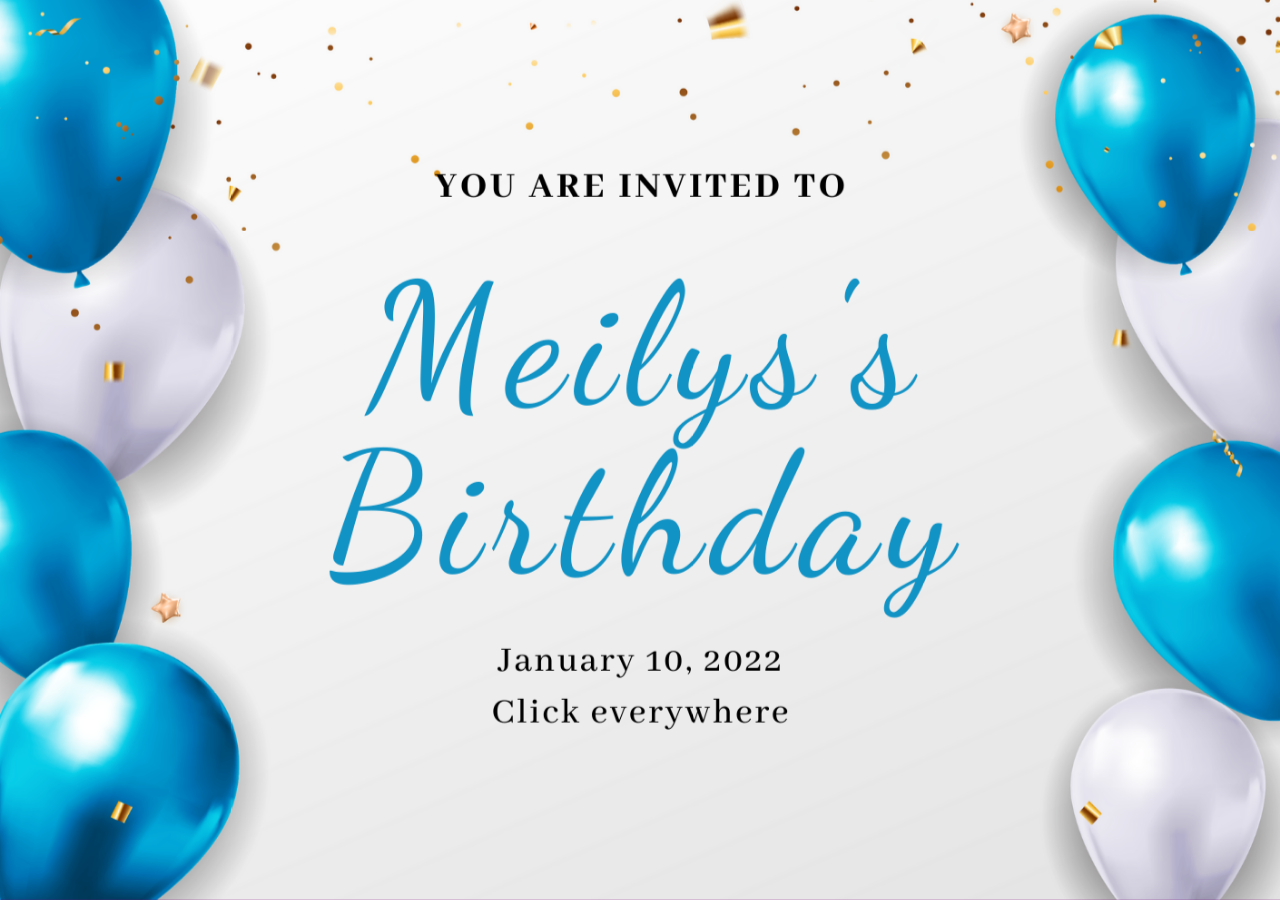
==== index2.html @ 5352dfa9 "first commit" ====
<!DOCTYPE html>
<html lang="en">

<head>
    <meta charset="UTF-8">
    <meta name="viewport" content="width=device-width, initial-scale=1, shrink-to-fit=no">
    <meta http-equiv="X-UA-Compatible" content="ie=edge">
    <title>Happy Birthday</title>
    <link rel="icon" href="android-chrome-192x192.png">
    <link rel="shortcut icon" href="apple-touch-icon.png">
    <script src="https://code.jquery.com/jquery-3.4.1.slim.min.js" integrity="sha384-J6qa4849blE2+poT4WnyKhv5vZF5SrPo0iEjwBvKU7imGFAV0wwj1yYfoRSJoZ+n" crossorigin="anonymous"></script>
    <script src="https://cdn.jsdelivr.net/npm/popper.js@1.16.0/dist/umd/popper.min.js" integrity="sha384-Q6E9RHvbIyZFJoft+2mJbHaEWldlvI9IOYy5n3zV9zzTtmI3UksdQRVvoxMfooAo" crossorigin="anonymous"></script>
    <script src="https://stackpath.bootstrapcdn.com/bootstrap/4.4.1/js/bootstrap.min.js" integrity="sha384-wfSDF2E50Y2D1uUdj0O3uMBJnjuUD4Ih7YwaYd1iqfktj0Uod8GCExl3Og8ifwB6" crossorigin="anonymous"></script>
    <script src="https://ajax.googleapis.com/ajax/libs/jquery/3.4.1/jquery.min.js"></script>
    <link rel="stylesheet" href="https://cdnjs.cloudflare.com/ajax/libs/font-awesome/4.7.0/css/font-awesome.min.css">
    <link href="https://fonts.googleapis.com/css?family=Wendy+One" rel="stylesheet" type="text/css">
    <link rel="stylesheet" href="https://stackpath.bootstrapcdn.com/bootstrap/4.4.1/css/bootstrap.min.css" integrity="sha384-Vkoo8x4CGsO3+Hhxv8T/Q5PaXtkKtu6ug5TOeNV6gBiFeWPGFN9MuhOf23Q9Ifjh" crossorigin="anonymous">
    <link rel="stylesheet" href="style.css">
    <link rel="stylesheet" href="mstyle.css">
    <link href="https://fonts.googleapis.com/css?family=Great+Vibes&display=swap" rel="stylesheet">

</head>

<body>

    <div class="container-fluid container-bg">

        <audio class="song" controls loop>
            <source src="music.mp3">
           Your browser isn't invited for super fun audio time.
        </audio>

        <div id="overlay" onclick="off()">
        </div>

        <ul class="lightrope">
            <li></li>
            <li></li>
            <li></li>
            <li></li>
            <li></li>
            <li></li>
            <li></li>
            <li></li>
            <li></li>
            <li></li>
            <li></li>
            <li></li>
            <li></li>
            <li></li>
            <li></li>
            <li></li>
            <li></li>
            <li></li>
            <li></li>
            <li></li>
            <li></li>
            <li></li>
            <li></li>
            <li></li>
            <li></li>
            <li></li>
            <li></li>
            <li></li>
            <li></li>
            <li></li>
            <li></li>
            <li></li>
            <li></li>
            <li></li>
            <li></li>
            <li></li>
        </ul>
        <div class="fly">
            <img src="balloon-frame.png" id="balloon-frame" class="balloon-frame">
        </div>
        <img src="./RkcKGLgTj.png" id="balloons1" class="balloons">
        <img src="./RkcKGLgTj.png" id="balloons2" class="balloons">

        <div id="b1" class="balloon">
            <h3>H</h3>
        </div>
        <div id="b2" class="balloon">
            <h3>P</h3>
        </div>
        <div id="b3" class="balloon">
            <h3>B</h3>
	</div>
        <div id="b4" class="balloon">
            <h3>D</h3>
        </div>

        <br><br><br><br><br><br><br>

        <div id="card">
            <div id="card-inside">
                <div class="wrap">

                    <div class="text">
                        <h1 id="write"></h1>
                        <p id="text1">Meilys</p>
                        <p id="text2">You are Great!</p>
                        <p id="text3">A Soft-Hearted Person...</p>
                        <p id="text4">So Caring...</p>
                        <p id="text5">Intelligent...</p>
                        <p id="text6">Friendly...</p>
                        <p id="text7">Helpful...</p>
                        <p id="text8" style="font-style: normal;">Again...&#128522;</p>
                        <p id="text9">Happy Birthday!
                            <br>
                            <img src="./cake.jpg" alt="Birthday Cake">
                        </p>
                        <p id="main-text">Dear Meilys,<br>Ngày hôm nay là một ngày đặc biệt ngày bạn tròn 20 tuổi. Không biết chúc gì hơn chúc bạn luôn vui vẻ khỏe mạnh đạt được những mục đích, mục tiêu được đề ra. Nói chung là chúc tất cả những gì tốt đẹp nhất 😘😘.</p>
                    </div>
                    <p class="sign">Tự Nhân</p>
                    <button id="close"><i class="fa fa-sign-out" style="font-size:30px"></i></button>

                </div>
            </div>

            <div id="card-front">
                <div class="wrap">
                    <h2 class="text-monospace">Happy Birthday Meilys!</h2>

                    <div class="picture"></div>
                    <p>Jan-10-2022</p>
                </div>
                <button id="open"><i class="fa fa-sign-in" style="font-size:30px"></i></button>
            </div>
        </div>
        <br>
    </div>




    <script>
        // $(window).load(function() {
        //     $('.container-bg').fadeIn('fast');
        // });

        function off() {
            var audio = $('.song')[0];
            audio.play();
            $(".lightrope").fadeIn("fast");
            $("#card").fadeIn("fast");
            $("#overlay").fadeOut("slow");
            $("#main-text").fadeOut("fast");
            $(".sign").fadeOut("fast");
            $("#text1").fadeOut("fast");
            $("#text2").fadeOut("fast");
            $("#text3").fadeOut("fast");
            $("#text4").fadeOut("fast");
            $("#text5").fadeOut("fast");
            $("#text6").fadeOut("fast");
            $("#text7").fadeOut("fast");
            $("#text8").fadeOut("fast");
            $("#text9").fadeOut("fast");

            // $(".sign").fadeOut("fast");
            $('.balloon-frame').animate({
                top: -500
            }, 10000);

            $('.balloons').delay(5000).animate({
                top: -500
            }, 10000);

            var px = 1000;
            width = $(window).width();
            if (width <= 560)
                px = 300;


            function loopOne() {
                var randleft = px * Math.random();
                var randtop = 500 * Math.random();
                $('#b1').animate({
                    left: randleft,
                    bottom: randtop
                }, 10000, function() {
                    loopOne();
                });
            }

            function loopTwo() {
                var randleft = px * Math.random();
                var randtop = 500 * Math.random();
                $('#b2').animate({
                    left: randleft,
                    bottom: randtop
                }, 10000, function() {
                    loopTwo();
                });
            }

            function loopThree() {
                var randleft = px * Math.random();
                var randtop = 500 * Math.random();
                $('#b3').animate({
                    left: randleft,
                    bottom: randtop
                }, 10000, function() {
                    loopThree();
                });
            }

            function loopFour() {
                var randleft = px * Math.random();
                var randtop = 500 * Math.random();
                $('#b4').animate({
                    left: randleft,
                    bottom: randtop
                }, 10000, function() {
                    loopFour();
                });
            }

            function loopFive() {
                var randleft = px * Math.random();
                var randtop = 500 * Math.random();
                $('#b5').animate({
                    left: randleft,
                    bottom: randtop
                }, 10000, function() {
                    loopFive();
                });
            }

            $('#b1,#b4').addClass('rotate-style-1');
            $('#b2,#b3').addClass('rotate-style-2');
            loopOne();
            loopTwo();
            loopThree();
            loopFour();
        }


        function disappear() {
            setTimeout(function() {
                $("#close").fadeOut(10);
                $("#card-front").fadeOut("slow");
            }, 1000);

            vw = $(window).width();

            $('#b1,#b2,#b3,#b4').stop();
            $('#b1').attr('id', 'b11');
            $('#b2').attr('id', 'b22');
            $('#b3').attr('id', 'b33');
            $('#b4').attr('id', 'b44');

            $('#b11,#b44').addClass('balloons-rotate-behaviour-one');
            $('#b33,#b22').addClass('balloons-rotate-behaviour-two');

            function pc() {
                $('#b11').animate({
                    top: 52,
                    left: 31 + "%"
                }, 500);
                $('#b22').animate({
                    top: 52,
                    left: 39 + "%"
                }, 500);
                $('#b33').animate({
                    top: 52,
                    left: 48 + "%"
                }, 500);
                $('#b44').animate({
                    top: 52,
                    left: 56 + "%"
                }, 500);
            }

            function mobile() {
                $('#b11').animate({
                    top: 70,
                    left: 6 + "%"
                }, 500);
                $('#b22').animate({
                    top: 70,
                    left: 29 + "%"
                }, 500);
                $('#b33').animate({
                    top: 70,
                    left: 52 + "%"
                }, 500);
                $('#b44').animate({
                    top: 70,
                    left: 75 + "%"
                }, 500);
            }
            if (vw <= 500)
                mobile();
            else
                pc();
        }

        function appear() {
            $("#card-front").fadeIn("fast");
        }

        function type() {

            function fadetext() {
                $("#main-text").fadeOut("fast");
                $("#close").fadeOut("fast");
                $(".sign").fadeOut("fast");
                $("#write").fadeOut(1000, function() {
                    $("#text1").fadeIn(1500, function() {
                        $("#text1").fadeOut(1500, function() {
                            $("#text2").fadeIn(1500, function() {
                                $("#text2").fadeOut(1500, function() {
                                    $("#text3").fadeIn(1500, function() {
                                        $("#text3").fadeOut(1500, function() {
                                            $("#text4").fadeIn(1500, function() {
                                                $("#text4").fadeOut(1500, function() {
                                                    $("#text5").fadeIn(1500, function() {
                                                        $("#text5").fadeOut(1500, function() {
                                                            $("#text6").fadeIn(1500, function() {
                                                                $("#text6").fadeOut(1500, function() {
                                                                    $("#text7").fadeIn(1500, function() {
                                                                        $("#text7").fadeOut(1500, function() {
                                                                            $("#text8").fadeIn(1500, function() {
                                                                                $("#text8").fadeOut(2000, function() {
                                                                                    $("#text9").fadeIn(2000, function() {
                                                                                        $("#text9").fadeOut(2000, function() {
                                                                                            $("#main-text").fadeIn(1500);
                                                                                            $(".sign").fadeIn(1500);
                                                                                            $("#close").fadeIn(1500);
                                                                                        });
                                                                                    });
                                                                                });
                                                                            });
                                                                        });
                                                                    });
                                                                });
                                                            });
                                                        });
                                                    });
                                                });
                                            });
                                        });
                                    });
                                });
                            });
                        });
                    });
                });


            }
            var i = 0;

            var dataText = ["Dear Meilys,",
                "Today is a special day,", "It's your 20th birthday.", "I can't do evrything for you except this website.", "I wish you will have good days.", "May the hope of your mind be fulfilled."
            ];
            // $('h1').start();

            function typeWriter(text, i, fnCallback) {

                if (i < (text.length)) {
                    document.querySelector("h1").innerHTML = text.substring(0, i + 1) + '<span aria-hidden="true"></span>';
                    setTimeout(function() {
                        typeWriter(text, i + 1, fnCallback)
                    }, 110);
                } else if (typeof fnCallback == 'function') {
                    setTimeout(fnCallback, 700);
                }
            }

            function StartTextAnimation(i) {
                if (i == dataText.length)
                    return fadetext();

                if (typeof dataText[i] == 'undefined') {
                    setTimeout(function() {
                        StartTextAnimation(0);
                    }, 20000);
                }
                if (i < dataText[i].length) {
                    typeWriter(dataText[i], 0, function() {
                        StartTextAnimation(i + 1);

                    });
                }
            }
            StartTextAnimation(0);
        }

        (function() {
            function $(id) {
                return document.getElementById(id);
            }

            var card = $('card'),
                openB = $('open'),
                closeB = $('close'),
                timer = null;
            console.log('wat', card);
            openB.addEventListener('click', function() {

                card.setAttribute('class', 'open-half');
                if (timer) clearTimeout(timer);
                timer = setTimeout(function() {
                    card.setAttribute('class', 'open-fully');
                    timer = null;
                }, 1000);

                disappear();
                // type();

                setTimeout(function() {
                    type();
                }, 1000);
            });

            closeB.addEventListener('click', function() {
                card.setAttribute('class', 'close-half');
                if (timer) clearTimerout(timer);
                timer = setTimeout(function() {
                    card.setAttribute('class', '');
                    timer = null;
                }, 1000);
                appear();
            });

        }());
    </script>


<body>
	<ul>
		<li>	<a href="index3.html" id="mylove" target="_self">Last gift</a> </li>
	<ul>
</body>

</html>
---- style.css ----
* {
    margin: 0;
    padding: 0;
}

html,
body {
    height: 100%;
    background-color: #000000;
    background-image: linear-gradient(0deg, #860082 0%, #414141 74%);
}

.container-bg {
    position: relative;
    /* background-color: #000000; */
    /* background-image: linear-gradient(0deg, #860082 0%, #414141 74%); */
}

audio {
    display: none;
}

#overlay {
    background-image: url("reveal.png");
    background-position: center center;
    background-repeat: no-repeat;
    background-size: cover;
    background-attachment: fixed;
}

#overlay {
    position: fixed;
    display: block;
    width: 100%;
    height: 100%;
    top: 0;
    left: 0;
    right: 0;
    bottom: 0;
    z-index: 999999999;
    cursor: pointer;
}

.fly {
    width: 100%;
    padding: 0;
}

.fly img {
    width: 100%;
    left: -5px;
    /* margin: 0 auto; */
}

#balloon-frame,
#balloons1 {
    opacity: 0.5;
    z-index: 9999999;
    position: fixed;
    top: 100%;
}

.balloons {
    width: 200px;
    height: auto;
}

#balloons1 {
    left: 0;
    opacity: 0.7;
}

#balloons2 {
    opacity: 0.7;
    z-index: 999999;
    position: fixed;
    top: 100%;
    right: 0;
}

.balloon {
    width: 100px;
    height: 120px;
    opacity: 0.7;
    z-index: 999999;
    position: fixed;
    /* top: 100%; */
    background-size: 100px 120px;
    background-repeat: no-repeat;
}

.balloon h3 {
    text-align: center;
    vertical-align: middle;
    color: black;
    font-family: Cambria, Cochin, Georgia, Times, 'Times New Roman', serif;
    top: 50%;
    left: 50%;
    position: absolute;
    transform: translate(-50%, -50%);
}

#b1,
#b11 {
    background-image: url(./b1.png);
}

#b2,
#b22 {
    background-image: url(b2.png);
}

#b3,
#b33 {
    background-image: url(b3.png);
}

#b4,
#b44 {
    background-image: url(b4.png);
}

* {
    box-sizing: border-box;
    -moz-box-sizing: border-box;
    -webkit-box-sizing: border-box;
}

#card-front {
    color: rgb(255, 255, 255);
}

#card-inside {
    --borderWidth: 4px;
    background: #1D1F20;
    position: relative;
    border-radius: var(--borderWidth);
}

#card-inside:after {
    content: '';
    position: absolute;
    top: calc(-1 * var(--borderWidth));
    left: calc(-1 * var(--borderWidth));
    height: calc(100% + var(--borderWidth) * 2);
    width: calc(100% + var(--borderWidth) * 2);
    background: linear-gradient(60deg, #f79533, #f37055, #ef4e7b, #a166ab, #5073b8, #1098ad, #07b39b, #6fba82);
    border-radius: calc(2 * var(--borderWidth));
    z-index: -1;
    animation: animatedgradient 3s ease alternate infinite;
    background-size: 300% 300%;
}

#main-text {
    padding: 2px;
    text-align: justify;
    margin-top: 5px;
    font-size: 18px;
    display: none;
}

.text p {
    text-align: center;
    margin-top: 15px;
}

.text h1 {
    color: black;
    font-size: 30px;
    margin-top: 30%;
    text-align: center;
    font-family: 'Gill Sans', 'Gill Sans MT', Calibri, 'Trebuchet MS', sans-serif
}

.text p img {
    width: 60%;
    max-height: 180px;
}

#text1,
#text2,
#text3,
#text4,
#text5,
#text6,
#text7,
#text8,
#text9 {
    text-align: center;
    color: #ef4e7b;
    font-family: 'Times New Roman', Times, serif;
    font-size: 40px;
    display: none;
    margin-top: 60px;
}

#text9 {
    margin-top: 40px;
}

@keyframes animatedgradient {
    0% {
        background-position: 0% 50%;
    }
    50% {
        background-position: 100% 50%;
    }
    100% {
        background-position: 0% 50%;
    }
}

@-webkit-keyframes animatedgradient {
    0% {
        background-position: 0% 50%;
    }
    50% {
        background-position: 100% 50%;
    }
    100% {
        background-position: 0% 50%;
    }
}

#card,
#card-front,
#card-inside {
    height: 380px;
}

.wrap {
    padding: 24px 30px;
    height: 100%;
    align-content: center;
}

.wrap p {
    text-align: center;
    margin-top: 10px;
    bottom: 0;
    font-family: Cambria, Cochin, Georgia, Times, 'Times New Roman', serif;
}

.picture {
    width: 70%;
    border-radius: 10px;
    background-image: url(./mm.jpg);
    height: 50%;
    margin: 0 auto;
    margin-top: 5px;
    background-position: center center;
    background-repeat: no-repeat;
    background-size: cover;
}

#card-front,
#card-inside {
    width: 40%;
    -webkit-box-shadow: 2px 2px 30px rgba(0, 0, 0, .25), 0 0 1px rgba(0, 0, 0, .5);
    -moz-box-shadow: 2px 2px 30px rgba(0, 0, 0, .25), 0 0 1px rgba(0, 0, 0, .5);
    box-shadow: 2px 2px 30px rgba(0, 0, 0, .25), 0 0 1px rgba(0, 0, 0, .5);
    position: absolute;
    left: 26%;
}

#card-inside .wrap {
    background: white;
    -webkit-box-shadow: inset 2px 0 1px rgba(0, 0, 0, .05);
    -moz-box-shadow: inset 2px 0 1px rgba(0, 0, 0, .05);
    box-shadow: inset 2px 0 1px rgba(0, 0, 0, .05);
}

#card {
    max-width: 900px;
    margin: 0 auto;
    transform-style: preserve-3d;
    -moz-transform-style: preserve-3d;
    -webkit-transform-style: preserve-3d;
    perspective: 5000px;
    -moz-perspective: 5000px;
    -webkit-perspective: 5000px;
    position: relative;
}

#card h2 {
    text-align: center;
    vertical-align: middle;
    margin-top: 5px;
    font-family: 'Nobile', sans-serif;
    font-style: italic;
    font-size: 40px;
    text-shadow: 4px 4px 0px rgba(0, 0, 0, .15), 1px 1px 0 rgba(255, 200, 200, 255), 2px 2px 0 rgba(255, 150, 150, 255), 3px 3px 0 rgba(255, 125, 125, 255);
    color: #FFF;
    user-select: none;
    margin: auto 0;
    -webkit-animation: glow 1s ease-in-out infinite alternate;
    -moz-animation: glow 1s ease-in-out infinite alternate;
    animation: glow 1s ease-in-out infinite alternate;
}

@keyframes glow {
    from {
        text-shadow: 0 0 10px #fff, 0 0 20px #fff, 0 0 30px #e60073, 0 0 40px #e60073, 0 0 50px #e60073, 0 0 60px #e60073, 0 0 70px #e60073;
    }
    to {
        text-shadow: 0 0 20px #fff, 0 0 30px #ff4da6, 0 0 40px #ff4da6, 0 0 50px #ff4da6, 0 0 60px #ff4da6, 0 0 70px #ff4da6, 0 0 80px #ff4da6;
    }
}

@-webkit-keyframes glow {
    from {
        text-shadow: 0 0 10px #fff, 0 0 20px #fff, 0 0 30px #e60073, 0 0 40px #e60073, 0 0 50px #e60073, 0 0 60px #e60073, 0 0 70px #e60073;
    }
    to {
        text-shadow: 0 0 20px #fff, 0 0 30px #ff4da6, 0 0 40px #ff4da6, 0 0 50px #ff4da6, 0 0 60px #ff4da6, 0 0 70px #ff4da6, 0 0 80px #ff4da6;
    }
}

#card-inside {
    font-size: 17.6px;
    line-height: 1.4;
    font-family: 'Nobile';
    color: #331717;
    font-style: italic;
}

p.sign {
    margin-top: 50px;
    text-align: center;
    font-family: 'Great Vibes', cursive;
    font-size: 30px;
    color: #0a5c84;
    display: none;
}

#card-front {
    background-color: #7f5a83;
    background-image: linear-gradient(315deg, #7f5a83 0%, #0d324d 74%);
    background-image: linear-gradient(315deg, #7f5a83 0%, #0d324d 74%);
    background-image: linear-gradient(315deg, #7f5a83 0%, #0d324d 74%);
    transform-origin: left;
    -moz-transform-origin: left;
    -webkit-transform-origin: left;
    transition: transform 1s linear;
    -moz-transition: -moz-transform 1s linear;
    -webkit-transition: -webkit-transform 1s linear;
    position: relative;
}

#card-front .wrap {
    transition: background 1s linear;
    -moz-transition: background 1s linear;
    -webkit-transition: background 1s linear;
}

#card-front button,
#card-inside button {
    position: absolute;
    bottom: 1em;
    right: 0;
    border-radius: 5px;
    background: rgb(230, 15, 15);
    color: #FFF;
    font-family: 'Nobile', sans-serif;
    font-style: italic;
    font-weight: bold;
    font-size: 20px;
    padding: .5em;
    border: none;
    cursor: pointer;
    box-shadow: 2px 2px 3px rgba(0, 0, 0, .25), 0 0 1px rgba(0, 0, 0, .4);
    -moz-box-shadow: 2px 2px 3px rgba(0, 0, 0, .25), 0 0 1px rgba(0, 0, 0, .4);
    -webkit-box-shadow: 2px 2px 3px rgba(0, 0, 0, .25), 0 0 1px rgba(0, 0, 0, .4);
}

#card-front button:hover,
#card-inside button:hover,
#card-front button:focus,
#card-inside button:focus {
    background: rgb(214, 37, 37);
}

#close {
    display: none;
}

#card.open-fully #close,
#card-open-half #close {
    display: inline;
}

#card.open-fully #open {
    display: none;
}

#card.open-half #card-front,
#card.close-half #card-front {
    transform: rotateY(-90deg);
    -moz-transform: rotateY(-90deg);
    -webkit-transform: rotateY(-90deg);
}

#card.open-half #card-front .wrap {
    background-color: rgba(0, 0, 0, .5);
}

#card.open-fully #card-front,
#card.close-half #card-front {
    background: white;
}

#card.open-fully #card-front {
    transform: rotateY(-180deg);
    -moz-transform: rotateY(-180deg);
    -webkit-transform: rotateY(-180deg);
    /* display: none; */
    /* transition: display 5s ease-out; */
}

#card.open-fully #card-front .wrap {
    background-color: rgba(0, 0, 0, 0);
}

#card.open-fully #card-front .wrap *,
#card.close-half #card-front .wrap * {
    display: none;
}

.lightrope {
    width: 100%;
    text-align: center;
    white-space: nowrap;
    overflow: hidden;
    position: absolute;
    z-index: 1;
    margin: 0;
    left: -0.5px;
    padding: 0;
    pointer-events: none;
}

.lightrope li {
    position: relative;
    animation-fill-mode: both;
    animation-iteration-count: infinite;
    list-style: none;
    margin: 0;
    padding: 0;
    display: block;
    width: 12px;
    height: 28px;
    border-radius: 50%;
    margin: 20px;
    display: inline-block;
    background: #00f7a5;
    box-shadow: 0px 4.6666666667px 24px 3px #00f7a5;
    animation-name: flash-1;
    animation-duration: 2s;
}

.lightrope li:nth-child(2n+1) {
    background: cyan;
    box-shadow: 0px 4.6666666667px 24px 3px rgba(0, 255, 255, 0.5);
    animation-name: flash-2;
    animation-duration: 0.4s;
}

.lightrope li:nth-child(4n+2) {
    background: #f70094;
    box-shadow: 0px 4.6666666667px 24px 3px #f70094;
    animation-name: flash-3;
    animation-duration: 1.1s;
}

.lightrope li:nth-child(odd) {
    animation-duration: 1.8s;
}

.lightrope li:nth-child(3n+1) {
    animation-duration: 1.4s;
}

.lightrope li:before {
    content: "";
    position: absolute;
    background: #222;
    width: 10px;
    height: 9.3333333333px;
    border-radius: 3px;
    top: -4.6666666667px;
    left: 1px;
}

.lightrope li:after {
    content: "";
    top: -14px;
    left: 9px;
    position: absolute;
    width: 52px;
    height: 18.6666666667px;
    border-bottom: solid #222 2px;
    border-radius: 50%;
}

.lightrope li:last-child:after {
    content: none;
}

.lightrope li:first-child {
    margin-left: -40px;
}

@keyframes flash-1 {
    0%,
    100% {
        background: #00f7a5;
        box-shadow: 0px 4.6666666667px 24px 3px #00f7a5;
    }
    50% {
        background: rgba(0, 247, 165, 0.4);
        box-shadow: 0px 4.6666666667px 24px 3px rgba(0, 247, 165, 0.2);
    }
}

@keyframes flash-2 {
    0%,
    100% {
        background: cyan;
        box-shadow: 0px 4.6666666667px 24px 3px cyan;
    }
    50% {
        background: rgba(0, 255, 255, 0.4);
        box-shadow: 0px 4.6666666667px 24px 3px rgba(0, 255, 255, 0.2);
    }
}

@keyframes flash-3 {
    0%,
    100% {
        background: #f70094;
        box-shadow: 0px 4.6666666667px 24px 3px #f70094;
    }
    50% {
        background: rgba(247, 0, 148, 0.4);
        box-shadow: 0px 4.6666666667px 24px 3px rgba(247, 0, 148, 0.2);
    }
}

.lightrope,
#card {
    display: none;
}


/* not important */

#b1,
#b2,
#b3,
#b4,
#b4 {
    opacity: 0.6;
    bottom: -200px;
}

.rotate-style-1 {
    -webkit-animation: balloons_rotate_one linear 10s infinite;
    -webkit-transform: rotate(30deg);
    -moz-animation: balloons_rotate_one linear 10s infinite;
    -moz-transform: rotate(30deg);
    -o-animation: balloons_rotate_one linear 10s infinite;
    -o-transform: rotate(30deg);
    -ms-animation: balloons_rotate_one linear 10s infinite;
    -ms-transform: rotate(30deg);
    animation: balloons_rotate_one linear 5s infinite;
    transform: rotate(30deg);
}

@-webkit-keyframes balloons_rotate_one {
    0% {
        -webkit-transform: rotate(30deg);
    }
    50% {
        -webkit-transform: rotate(-30deg);
    }
    100% {
        -webkit-transform: rotate(30deg);
    }
}

@-moz-keyframes balloons_rotate_one {
    0% {
        -moz-transform: rotate(30deg);
    }
    50% {
        -moz-transform: rotate(-30deg);
    }
    100% {
        -moz-transform: rotate(30deg);
    }
}

@-o-keyframes balloons_rotate_one {
    0% {
        -o-transform: rotate(30deg);
    }
    50% {
        -o-transform: rotate(-30deg);
    }
    100% {
        -o-transform: rotate(30deg);
    }
}

@-ms-keyframes balloons_rotate_one {
    0% {
        -ms-transform: rotate(30deg);
    }
    50% {
        -ms-transform: rotate(-30deg);
    }
    100% {
        -ms-transform: rotate(30deg);
    }
}

@keyframes balloons_rotate_one {
    0% {
        transform: rotate(30deg);
    }
    50% {
        transform: rotate(-30deg);
    }
    100% {
        transform: rotate(30deg);
    }
}

.rotate-style-2 {
    -webkit-animation: balloons_rotate_two linear 10s infinite;
    -webkit-transform: rotate(-20deg);
    -moz-animation: balloons_rotate_two linear 10s infinite;
    -moz-transform: rotate(-20deg);
    -o-animation: balloons_rotate_two linear 10s infinite;
    -o-transform: rotate(-20deg);
    -ms-animation: balloons_rotate_two linear 10s infinite;
    -ms-transform: rotate(-20deg);
    animation: balloons_rotate_two linear 5s infinite;
    transform: rotate(-20deg);
}

@-webkit-keyframes balloons_rotate_two {
    0% {
        -webkit-transform: rotate(-20deg);
    }
    50% {
        -webkit-transform: rotate(20deg);
    }
    100% {
        -webkit-transform: rotate(-20deg);
    }
}

@-moz-keyframes balloons_rotate_two {
    0% {
        -moz-transform: rotate(-20deg);
    }
    50% {
        -moz-transform: rotate(20deg);
    }
    100% {
        -moz-transform: rotate(-20deg);
    }
}

@-o-keyframes balloons_rotate_two {
    0% {
        -o-transform: rotate(-20deg);
    }
    50% {
        -o-transform: rotate(20deg);
    }
    100% {
        -o-transform: rotate(-20deg);
    }
}

@-ms-keyframes balloons_rotate_two {
    0% {
        -ms-transform: rotate(-20deg);
    }
    50% {
        -ms-transform: rotate(20deg);
    }
    100% {
        -ms-transform: rotate(-20deg);
    }
}

@keyframes balloons_rotate_two {
    0% {
        transform: rotate(-20deg);
    }
    50% {
        transform: rotate(20deg);
    }
    100% {
        transform: rotate(-20deg);
    }
}

#open:hover {
    -webkit-animation: glowing 1s infinite;
    -moz-animation: glowing 1500ms infinite;
    -o-animation: glowing 1500ms infinite;
    animation: glowing 1s infinite;
}

@-webkit-keyframes glowing {
    0% {
        background-color: rgb(228, 17, 17);
        -webkit-box-shadow: 0 0 2px #B20000;
    }
    50% {
        background-color: #FF0000;
        -webkit-box-shadow: 0 0 20px #FF0000;
    }
    100% {
        background-color: rgb(221, 15, 15);
        -webkit-box-shadow: 0 0 2px #B20000;
    }
}

@-moz-keyframes glowing {
    0% {
        background-color: rgb(228, 17, 17);
        -webkit-box-shadow: 0 0 2px #B20000;
    }
    50% {
        background-color: #FF0000;
        -webkit-box-shadow: 0 0 20px #FF0000;
    }
    100% {
        background-color: rgb(221, 15, 15);
        -webkit-box-shadow: 0 0 2px #B20000;
    }
}

@-o-keyframes glowing {
    0% {
        background-color: rgb(228, 17, 17);
        -webkit-box-shadow: 0 0 2px #B20000;
    }
    50% {
        background-color: #FF0000;
        -webkit-box-shadow: 0 0 20px #FF0000;
    }
    100% {
        background-color: rgb(221, 15, 15);
        -webkit-box-shadow: 0 0 2px #B20000;
    }
}

@keyframes glowing {
    0% {
        background-color: rgb(228, 17, 17);
        -webkit-box-shadow: 0 0 2px #B20000;
    }
    50% {
        background-color: #FF0000;
        -webkit-box-shadow: 0 0 20px #FF0000;
    }
    100% {
        background-color: rgb(221, 15, 15);
        -webkit-box-shadow: 0 0 2px #B20000;
    }
}
---- mstyle.css ----
@media only screen and (min-width: 669px) and (max-width: 850px) {
    #main-text {
        margin-top: 8px;
        font-size: 16px;
    }
}

@media only screen and (max-width: 668px) {
    #card h2 {
        animation: none;
    }
    #overlay {
        background-image: url("revealm.png");
    }
    #card-front,
    #card-inside {
        width: 90%;
        left: 5%;
    }
    #card h2 {
        font-size: 40px;
        /* -webkit-text-fill-color: transparent; */
        color: #FF55B8;
        text-shadow: 0px 0px 0px;
        font-weight: 500;
        font-family: "Palatino Linotype", "Book Antiqua", Palatino, serif;
        /* text-decoration: none solid rgb(68, 68, 68); */
    }
    #card,
    #card-front,
    #card-inside {
        height: 350px;
        margin-bottom: 40%;
    }
    .wrap {
        padding: 8px 25px;
        height: 100%;
    }
    .wrap p {
        margin-top: 5px;
    }
    .balloons {
        width: 100px;
        height: auto;
    }
    .balloon {
        width: 60px;
        height: 80px;
        background-size: 60px 80px;
    }
    .balloon h3 {
        font-size: 20px;
    }
    #card-front button,
    #card-inside button {
        font-size: 18px;
    }
    p.sign {
        margin-top: 5px;
        font-size: 25px;
    }
    #main-text {
        margin-top: 8px;
        font-size: 16px;
    }
    #open:hover {
        animation: none;
    }
}

@media only screen and (max-width: 286px) {
    #main-text {
        font-size: 15px;
        margin-top: 2px;
    }
    .wrap {
        padding: 2px 5px;
        height: 100%;
    }
}
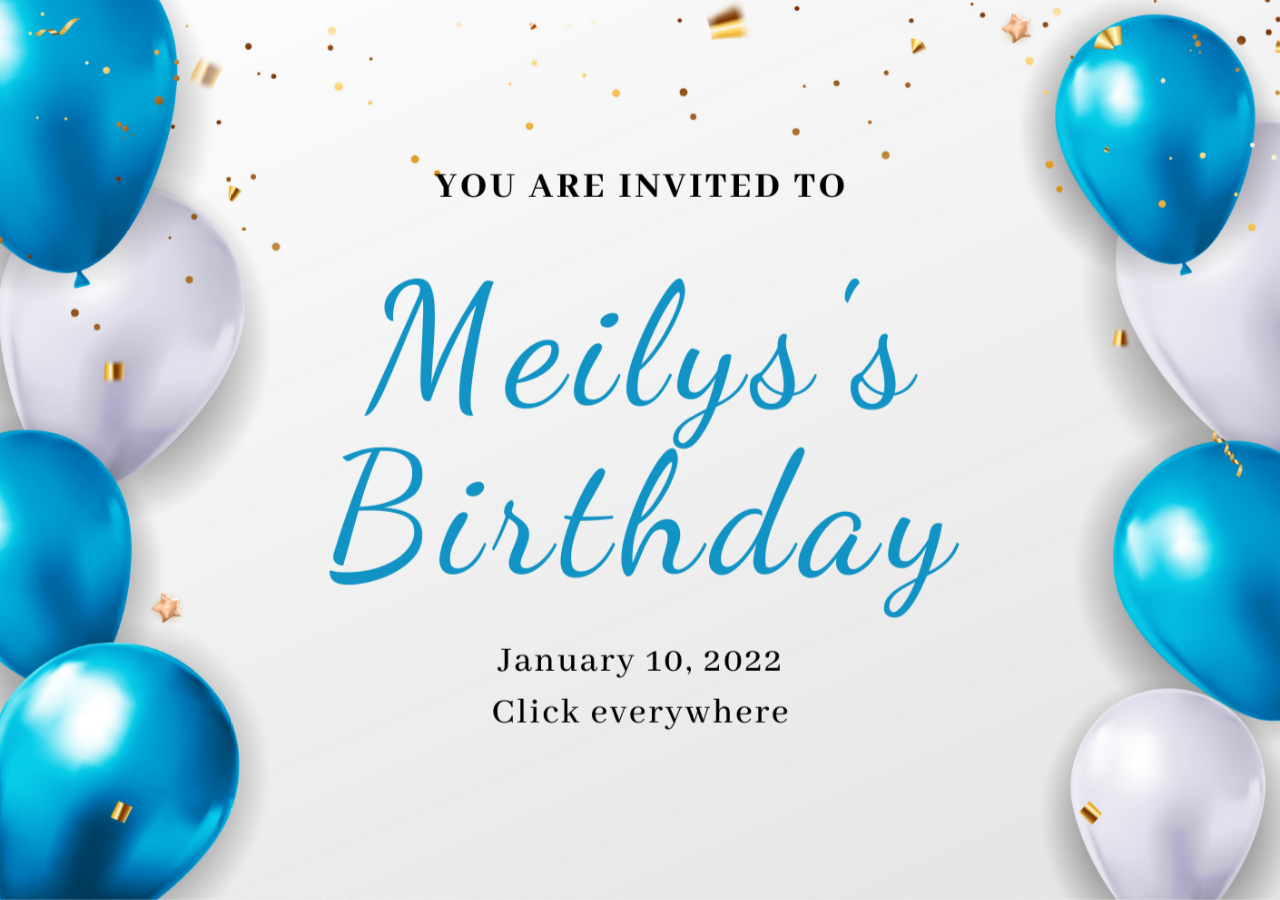
==== commit c0dfc4b0: "Update index2.html" ====
--- a/index2.html
+++ b/index2.html
@@ -22,7 +22,9 @@
 </head>
 
 <body>
-
+<a href="index3.html">
+<button type="button" class="gradient-button">Last Gift</button>
+</a
     <div class="container-fluid container-bg">
 
         <audio class="song" controls loop>
@@ -110,7 +112,7 @@
                             <br>
                             <img src="./cake.jpg" alt="Birthday Cake">
                         </p>
-                        <p id="main-text">Dear Meilys,<br>Ngày hôm nay là một ngày đặc biệt ngày bạn tròn 20 tuổi. Không biết chúc gì hơn chúc bạn luôn vui vẻ khỏe mạnh đạt được những mục đích, mục tiêu được đề ra. Nói chung là chúc tất cả những gì tốt đẹp nhất 😘😘.</p>
+                        <p id="main-text">Dear Meilys,<br>Ngày hôm nay là một ngày đặc biệt ngày bạn tròn 20 tuổi. Chúc bạn ngày càng đẹp gái, ngày càng đáng yêu. Không biết chúc gì hơn chúc bạn luôn vui vẻ khỏe mạnh đạt được những mục đích, mục tiêu được đề ra. Nói chung là chúc tất cả những gì tốt đẹp nhất 😘😘.</p>
                     </div>
                     <p class="sign">Tự Nhân</p>
                     <button id="close"><i class="fa fa-sign-out" style="font-size:30px"></i></button>
@@ -430,9 +432,7 @@
 
 
 <body>
-	<ul>
-		<li>	<a href="index3.html" id="mylove" target="_self">Last gift</a> </li>
-	<ul>
+
 </body>
 
 </html>
--- a/style.css
+++ b/style.css
@@ -5,6 +5,82 @@
 
 html,
 body {
+    
+  height: 100%;
+  margin: 0;
+}
+
+$borderWidth: 5px;
+
+@mixin buttonLayer {
+  content: "";
+  position: absolute;
+  top: -$borderWidth;
+  left: -$borderWidth;
+  width: 100%;
+ 	height: 100%;
+  margin: auto;
+	border: $borderWidth solid transparent;
+  opacity: 0;
+  pointer-events: none;
+ 	border-image-slice: 1;
+}
+
+.gradient-button {
+  position: absolute;
+  z-index: 1;
+  display: block;
+  top: calc(91.5% - 2.5rem - 5px);
+  left: calc(50% - 6rem - 5px);
+	height: 5rem;
+	width: 12rem;
+  margin: auto;
+	background: transparent linear-gradient(to top left, rgba(249,208,129,.2) 0%, rgba(227,2,62,.2) 40%, rgba(49,128,135,.2) 100%);
+	border: $borderWidth solid transparent;
+	border-image-source: linear-gradient(to top left, rgba(249,208,129,1) 0%, rgba(227,2,62,1) 40%, rgba(49,128,135,1) 100%);
+	border-image-slice: 1;
+  transition: transform .25s;
+  letter-spacing: .2rem;
+  font-family: 'Helvetica Neue', Helvetica, Arial, sans-serif;
+  font-size: 1.25rem;
+  font-weight: 300;
+  text-align: center;
+  text-decoration: none;
+  text-transform: uppercase;
+  color: #333;
+  
+    &::after {
+    @include buttonLayer;
+    z-index: -1;
+  	background: transparent linear-gradient(to bottom left, rgba(249,208,129,.25) 10%, rgba(227,2,62,.25) 30%, rgba(49,128,135,.25) 90%);
+    border-image-source: linear-gradient(to bottom left, rgba(249,208,129,1) 10%, rgba(227,2,62,1) 30%, rgba(49,128,135,1) 90%);
+    transition: opacity 1s;
+  }
+
+  &:active {
+    transform: scale(.96);
+
+    &::before {
+      opacity: 1;
+    }
+  }
+
+  &::before {
+    @include buttonLayer;
+    z-index: 0;
+    border-image-source: linear-gradient(to bottom left, rgba(249,208,129,1) 20%, rgba(227,2,62,1) 40%, rgba(49,128,135,1) 70%);
+    transition: opacity .5s;
+  }
+
+  &:hover::after {
+    opacity: 1;
+  }
+}
+
+body {
+  /* forgive me for this junk */
+  background: url('[data-uri]') center center;
+}
     height: 100%;
     background-color: #000000;
     background-image: linear-gradient(0deg, #860082 0%, #414141 74%);
@@ -774,4 +850,4 @@
         background-color: rgb(221, 15, 15);
         -webkit-box-shadow: 0 0 2px #B20000;
     }
-}+}
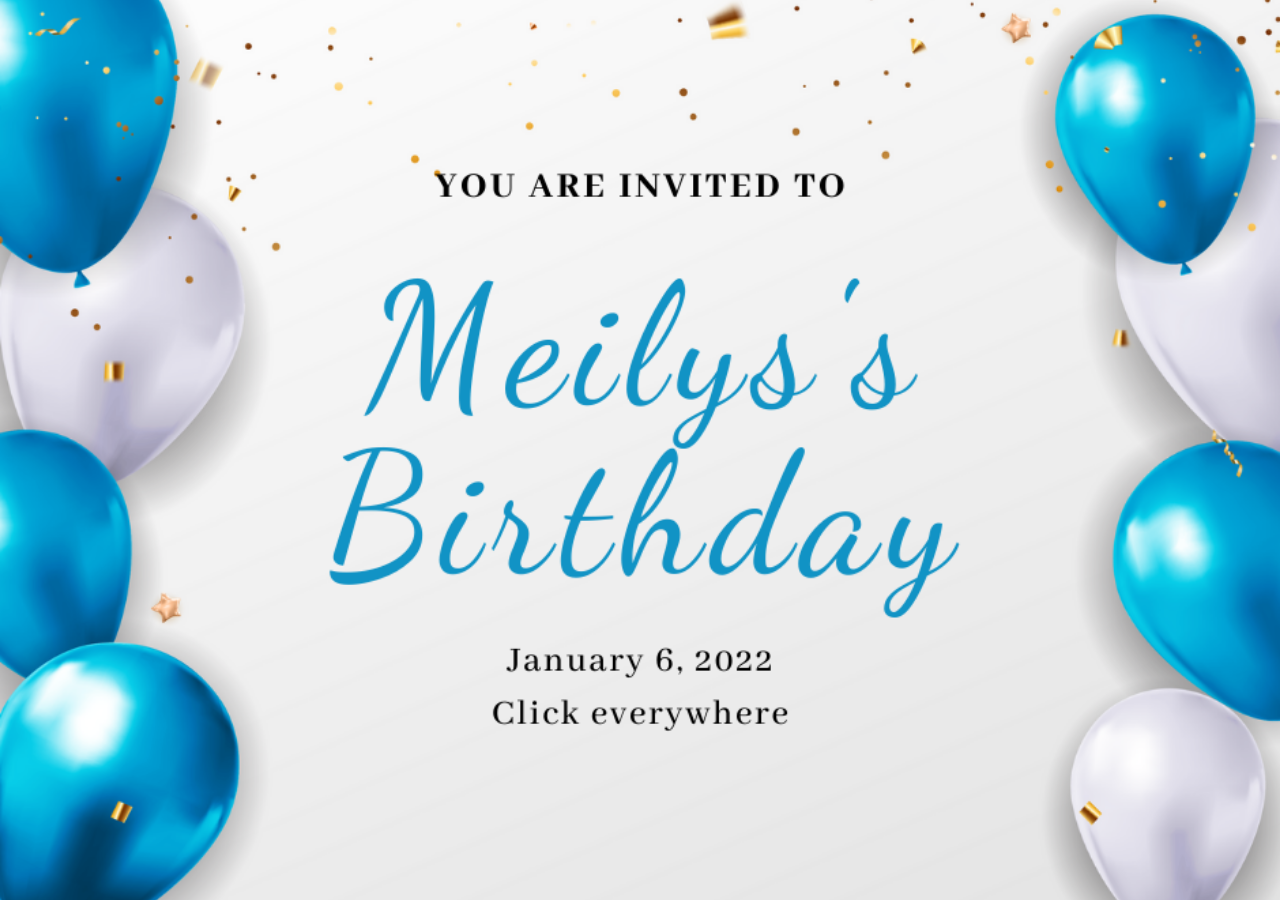
==== commit 16b3354a: "Update index2.html" ====
--- a/index2.html
+++ b/index2.html
@@ -125,7 +125,7 @@
                     <h2 class="text-monospace">Happy Birthday Meilys!</h2>
 
                     <div class="picture"></div>
-                    <p>Jan-10-2022</p>
+                    <p>Jan-6-2022</p>
                 </div>
                 <button id="open"><i class="fa fa-sign-in" style="font-size:30px"></i></button>
             </div>
